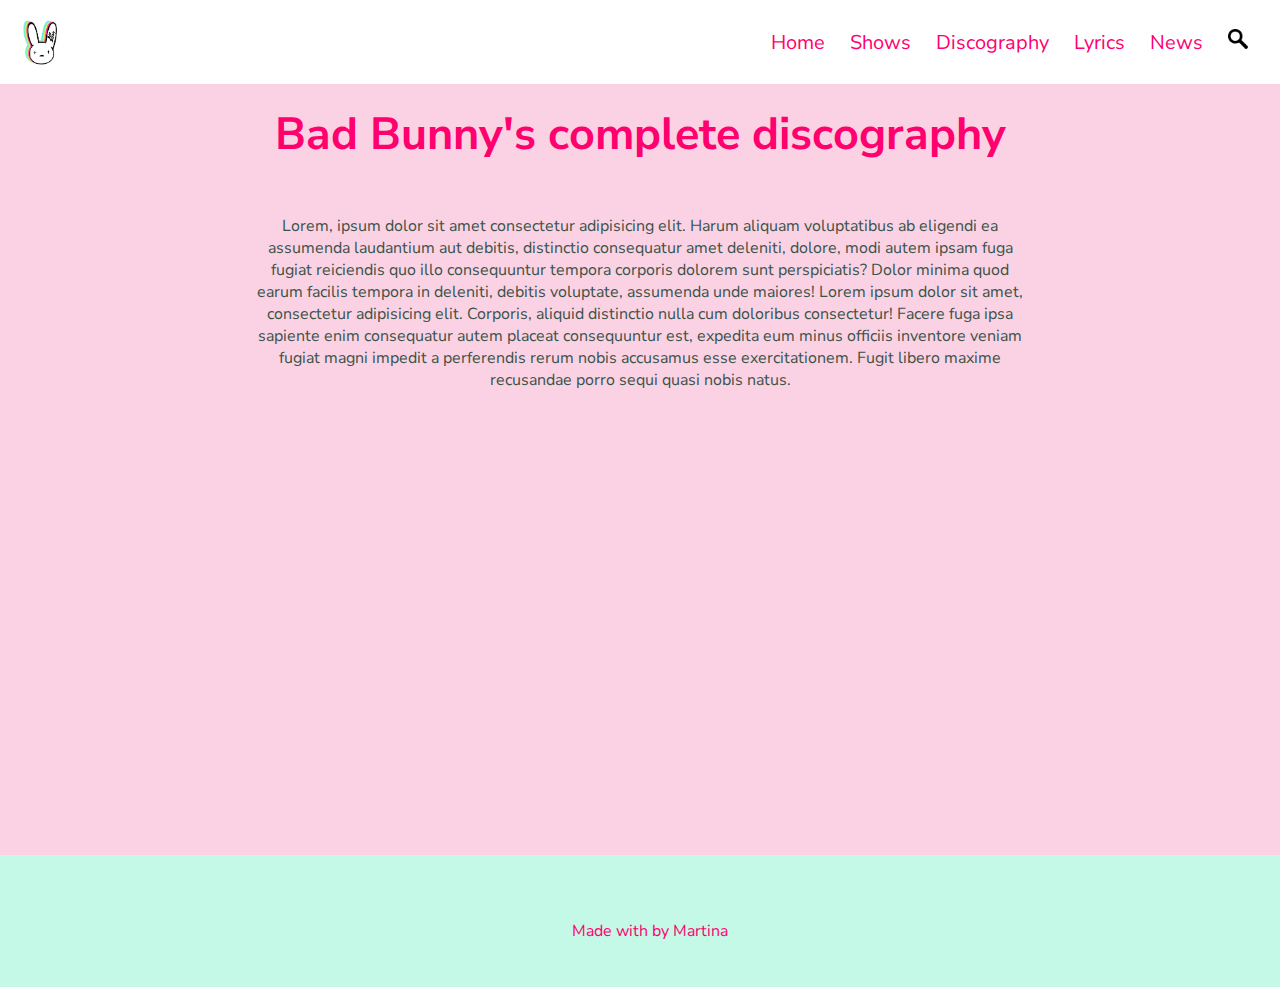
==== pages/discography.html @ c9cf0b77 "first commit" ====
<!DOCTYPE html>
<html lang="en">
<head>
    <meta charset="UTF-8">
    <meta http-equiv="X-UA-Compatible" content="IE=edge">
    <meta name="viewport" content="width=device-width, initial-scale=1.0">
    <link rel="preconnect" href="https://fonts.googleapis.com">
    <link rel="preconnect" href="https://fonts.gstatic.com" crossorigin>
    <link href="https://fonts.googleapis.com/css2?family=Nunito+Sans&display=swap" rel="stylesheet">
    <link rel="stylesheet" href="https://cdnjs.cloudflare.com/ajax/libs/font-awesome/6.1.2/css/all.min.css" integrity="sha512-1sCRPdkRXhBV2PBLUdRb4tMg1w2YPf37qatUFeS7zlBy7jJI8Lf4VHwWfZZfpXtYSLy85pkm9GaYVYMfw5BC1A==" crossorigin="anonymous" referrerpolicy="no-referrer" />
    <link rel="stylesheet" href="../../styles/styles.css">
    <title>BB Discography</title>
</head>
<body>
    <header class="header">
        <img class="logoHeader" src="../imgs/BadBunnylogo.jpg" alt="Bad Bunny's logo"/>
        <nav class="navBar">
            <ul class="linksToPages">
                <li>
                    <a href="../index.html" class="linksToPages">Home</a>
                </li>
                <li>
                    <a href="shows.html" class="linksToPages">Shows</a>
                </li>
                <li>            
                    <a href="discography.html" class="linksToPages">Discography</a>
                </li>
                <li>
                    <a href="lyrics.html" class="linksToPages">Lyrics</a>
                </li>
                <li>
                    <a href="news.html" class="linksToPages">News</a>
                </li>
                <li>
                    <a href="https://www.google.com" target="_blank" class="linksToPages">
                        <img class="searchIcon" src="../imgs/search.png" alt="search"/>
                    </a>
                </li>
            </ul>
        </nav>
    </header>
    <div class="sectionsMainDiv">
        <h1>Bad Bunny's complete discography</h1>
        <p>Lorem, ipsum dolor sit amet consectetur adipisicing elit. Harum aliquam voluptatibus ab eligendi ea assumenda laudantium aut debitis, distinctio consequatur amet deleniti, dolore, modi autem ipsam fuga fugiat reiciendis quo illo consequuntur tempora corporis dolorem sunt perspiciatis? Dolor minima quod earum facilis tempora in deleniti, debitis voluptate, assumenda unde maiores! Lorem ipsum dolor sit amet, consectetur adipisicing elit. Corporis, aliquid distinctio nulla cum doloribus consectetur! Facere fuga ipsa sapiente enim consequatur autem placeat consequuntur est, expedita eum minus officiis inventore veniam fugiat magni impedit a perferendis rerum nobis accusamus esse exercitationem. Fugit libero maxime recusandae porro sequi quasi nobis natus.</p>
        <div class="discosDiv">
            <iframe style="border-radius:12px" src="https://open.spotify.com/embed/album/3RQQmkQEvNCY4prGKE6oc5?utm_source=generator&theme=0" width="50%" height="80" frameBorder="0" allowfullscreen="" allow="autoplay; clipboard-write; encrypted-media; fullscreen; picture-in-picture"></iframe>
            <iframe style="border-radius:12px" src="https://open.spotify.com/embed/album/2d9BCZeAAhiZWPpbX9aPCW?utm_source=generator&theme=0" width="50%" height="80" frameBorder="0" allowfullscreen="" allow="autoplay; clipboard-write; encrypted-media; fullscreen; picture-in-picture"></iframe>
            <iframe style="border-radius:12px" src="https://open.spotify.com/embed/album/5lJqux7orBlA1QzyiBGti1?utm_source=generator&theme=0" width="50%" height="80" frameBorder="0" allowfullscreen="" allow="autoplay; clipboard-write; encrypted-media; fullscreen; picture-in-picture"></iframe>
            <iframe style="border-radius:12px" src="https://open.spotify.com/embed/album/7CjJb2mikwAWA1V6kewFBF?utm_source=generator&theme=0" width="50%" height="80" frameBorder="0" allowfullscreen="" allow="autoplay; clipboard-write; encrypted-media; fullscreen; picture-in-picture"></iframe>
        </div>
    </div>
    <footer>
        <div class="socialMedia">
            <a class="iconsSM" href="https://www.youtube.com/">
                <i class="fa-brands fa-youtube"></i>
            </a>
            <a class="iconsSM" href="https://www.instagram.com/">
                <i class="fa-brands fa-instagram"></i>
            </a>
            <a class="iconsSM" href="https://www.facebook.com/">
                <i class="fa-brands fa-facebook"></i>
            </a>
            <a class="iconsSM" href="https://www.spotify.com/">
                <i class="fa-brands fa-spotify"></i>
            </a>
            <a class="iconsSM" href="https://www.tiktok.com/">
                <i class="fa-brands fa-tiktok"></i>
            </a>
            <a class="iconsSM" href="https://www.twitter.com/">
                <i class="fa-brands fa-twitter"></i>
            </a>
        </div>
        <div class="footerText">
            <p>Made with <i class="fa-solid fa-heart"></i> by Martina</p>
        </div>
    </footer>
</body>
</html>
---- styles/styles.css ----
*{
    margin: 0;
    padding: 0;
    box-sizing: border-box;
    font-family: 'Nunito Sans', sans-serif;
}
.logoHeader {
    width: 60px;
    height: 60px;
}
.header{
    padding: 12px;
    width: 100%;
    font-size: 20px;
    display: flex;
    justify-content: space-between;
    align-items: center;
}
.navBar{
    float: right;
}
.navBar li {
    display: inline-block;
    margin-right: 20px;
}
.navBar a:hover{
    color:blueviolet
}
.searchIcon{
    width: 20px;
    height: 20px;
}
.linksToPages{
    text-decoration: none;
    color: #FF006E;
}
.main {
    min-height: calc(100vh - 100px - 300px);
}
.mainDiv {
    text-align: center;
    background-color: antiquewhite;
    padding-bottom: 15px;
}
.mainDiv h1{
    font-size: 160px;
    font-weight: 900;
    color: #FF006E;
}
.mainDiv h3{
    color: #FF006E;
    margin-bottom: 15px;
}
.mainDiv p {
    margin: 50px 150px;
    color: rgb(249, 141, 0);
}
.subtitleMainDiv{
    font-size: 25px;
    color: #FF006E;
    margin-bottom: 25px;
    text-align: center;
}
.pictures {
    background-color: #fec4dd;
    padding: 20px;
}
h1 {
    font-size: 45px;
    color: #FF006E;
    margin: 0px 15px;
    text-align: center;
}
h3 {
    font-size: 45px;
    color: rgb(157, 69, 240);
}
.container {
    width: 100%;
    padding: 15px;
    display: grid;
    grid-template-columns: 1fr 1fr 1fr 1fr;
    grid-template-rows: repeat(2, 600px);
    grid-gap: 15px;
}
.item {
    box-shadow: 3px 3px #af778f;
}
.item1 {
    background-image: url(../imgs/bb_beach.avif);
    background-position: center;
    background-size: cover;
    grid-column: 1/3;
}
.item2 {
    background-image: url(../imgs/bb_bucketHat.jfif);
    background-position: center;
    background-size: cover;
}
.item3 {
    background-image: url(../imgs/bb_sunglasses.jpg);
    background-position: center;
    background-size: cover;
    grid-column: 4/5;
    grid-row: 1/3;
}
.item4 {
    background-image: url(../imgs/bb_facingCamera.jpg);
    background-position: center;
    background-size: cover;
}
.item5 {
    background-image: url(../imgs/bb_pinkShow.webp);
    background-position: center;
    background-size: cover;
}
.item6 {
    background-image: url(../imgs/bb_selfie.jpg);
    background-position: center;
    background-size: cover;
}
.multimedia{
    padding: 20px;
    background-color: beige;
}
.musicVideo{
    display: flex;
    justify-content: space-evenly;
    align-items: center;
    padding: 15px 0px;
}
.musicVideo p{
    width: 250px;
    color: blueviolet;
}
.moreInfoCTAs{
    padding: 45px 0px;
    background-color: #fbd2e3;
    display: flex;
    justify-content: space-evenly;
}
.CTAs{
    padding: 12px 35px;
    border-radius: 7px;
    background-color: rgb(196, 249, 231);
    border: 1px solid #FF006E;
    color: #FF006E;
    font-size: 18px;
    cursor: pointer;
}
footer{
    padding: 45px 0px;
    background-color: rgb(196, 249, 231);
}
.socialMedia{
    display: flex;
    justify-content: space-around;
}
.iconsSM{
    text-decoration: none;
    color: #FF006E;
    font-size: 25px;
}
.footerText{
    color: #FF006E;
    display: flex;
    justify-content: center;
    padding-top: 20px;
}
.footerText p{
    padding-left: 20px;
}

.sectionsMainDiv{
    text-align: center;
    background-color: #fbd2e3;
    padding: 20px 0px;
}
.sectionsMainDiv p{
    margin: 0px 250px;
    color: rgb(58, 83, 74);
    padding-top: 50px;
    padding-bottom: 100px;
}
.showsImgs{
    width: 250px;
    height: 250px;
    border-radius: 10px;
}
.showsImgsDiv{
    padding: 20px 0px;
    display: flex;
    justify-content: space-evenly;

}
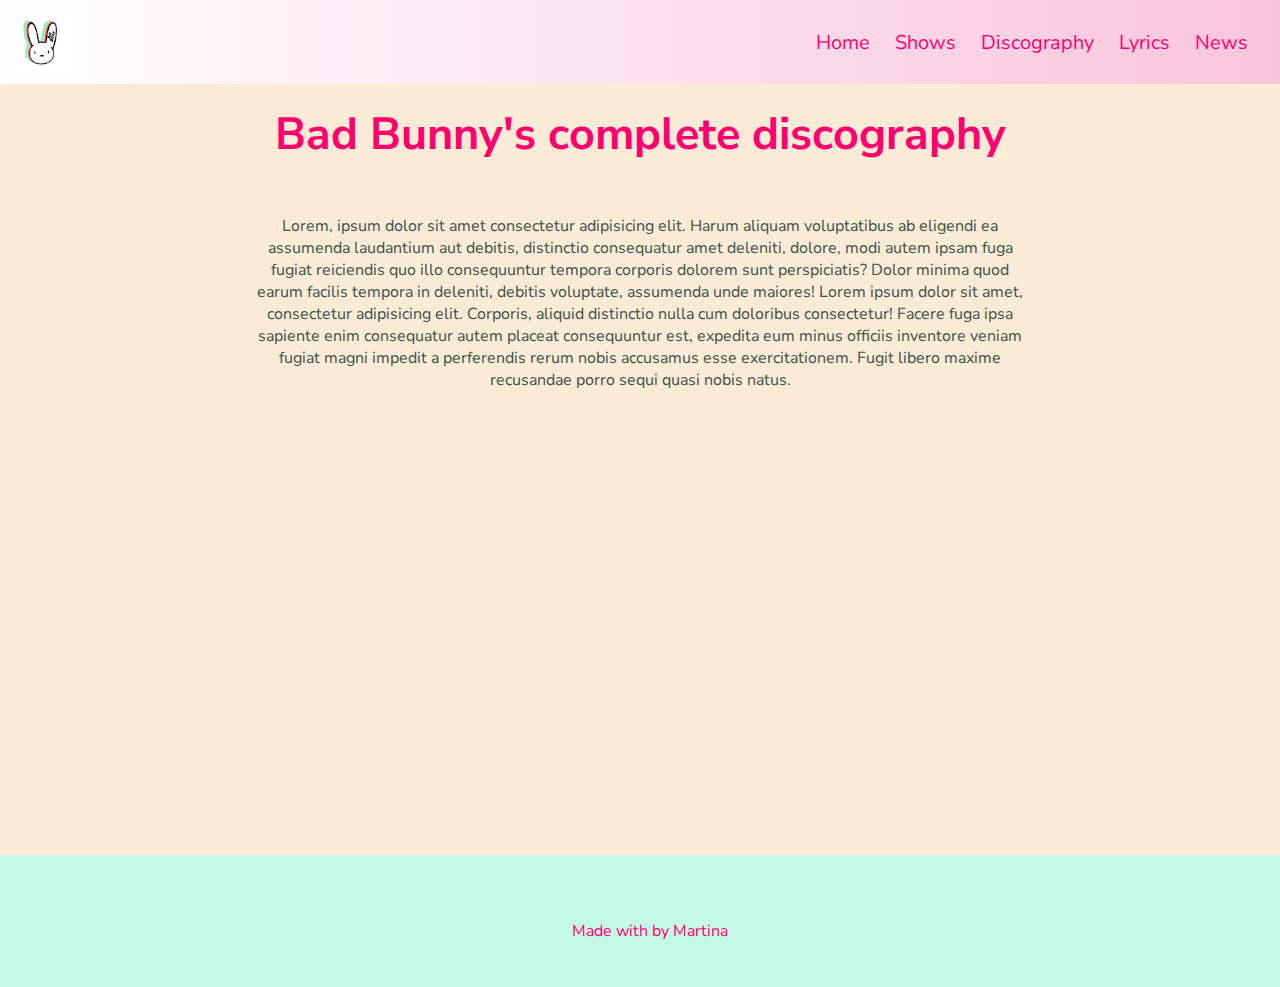
==== commit eb34fd1f: "responsive design" ====
--- a/pages/discography.html
+++ b/pages/discography.html
@@ -30,11 +30,6 @@
                 </li>
                 <li>
                     <a href="news.html" class="linksToPages">News</a>
-                </li>
-                <li>
-                    <a href="https://www.google.com" target="_blank" class="linksToPages">
-                        <img class="searchIcon" src="../imgs/search.png" alt="search"/>
-                    </a>
                 </li>
             </ul>
         </nav>
--- a/styles/styles.css
+++ b/styles/styles.css
@@ -15,6 +15,7 @@
     display: flex;
     justify-content: space-between;
     align-items: center;
+    background-image: linear-gradient(to right, white, #f9c4db);
 }
 .navBar{
     float: right;
@@ -61,6 +62,9 @@
     margin-bottom: 25px;
     text-align: center;
 }
+.mainImg{
+    width: 100%;
+}
 .pictures {
     background-color: #fec4dd;
     padding: 20px;
@@ -75,7 +79,7 @@
     font-size: 45px;
     color: rgb(157, 69, 240);
 }
-.container {
+.containerPictures {
     width: 100%;
     padding: 15px;
     display: grid;
@@ -147,6 +151,11 @@
     color: #FF006E;
     font-size: 18px;
     cursor: pointer;
+    transition-duration: 0.4s;
+}
+.CTAs:hover {
+    background-color: rgb(203, 158, 245);
+    color: white;
 }
 footer{
     padding: 45px 0px;
@@ -173,7 +182,7 @@
 
 .sectionsMainDiv{
     text-align: center;
-    background-color: #fbd2e3;
+    background-color: antiquewhite;
     padding: 20px 0px;
 }
 .sectionsMainDiv p{
@@ -191,5 +200,55 @@
     padding: 20px 0px;
     display: flex;
     justify-content: space-evenly;
+}
 
+@media only screen and (max-width: 768px) {
+    .navBar li {
+        display: block;
+    }
+    .mainDiv {
+        padding: 15px;
+    }
+    .mainDiv h1{
+        font-size: 50px;
+    }
+    .mainDiv p {
+        margin: 15px 25px;
+    }
+    .containerPictures {
+        display: block;
+    }
+    .item {
+        width: 100%;
+        height: 150px;
+        margin: 25px 0px;
+    }
+    .musicVideo{
+        display: block;
+    }
+    .musicVideo iframe{
+        width: 100%;
+    }
+    .musicVideo p{
+        text-align: center;
+        width: 100%;
+    }
+    .moreInfoCTAs{
+        display: flex;
+        flex-direction: column;
+        align-items: center;
+    }
+    .CTAs{
+        margin-bottom: 15px;
+    }
+    .sectionsMainDiv p{
+        margin: 0px 20px;
+    }
+    .showsImgsDiv{
+        display: block;
+    }
+    .showsImgs{
+        width: 50%;
+        height: auto;
+    }
 }